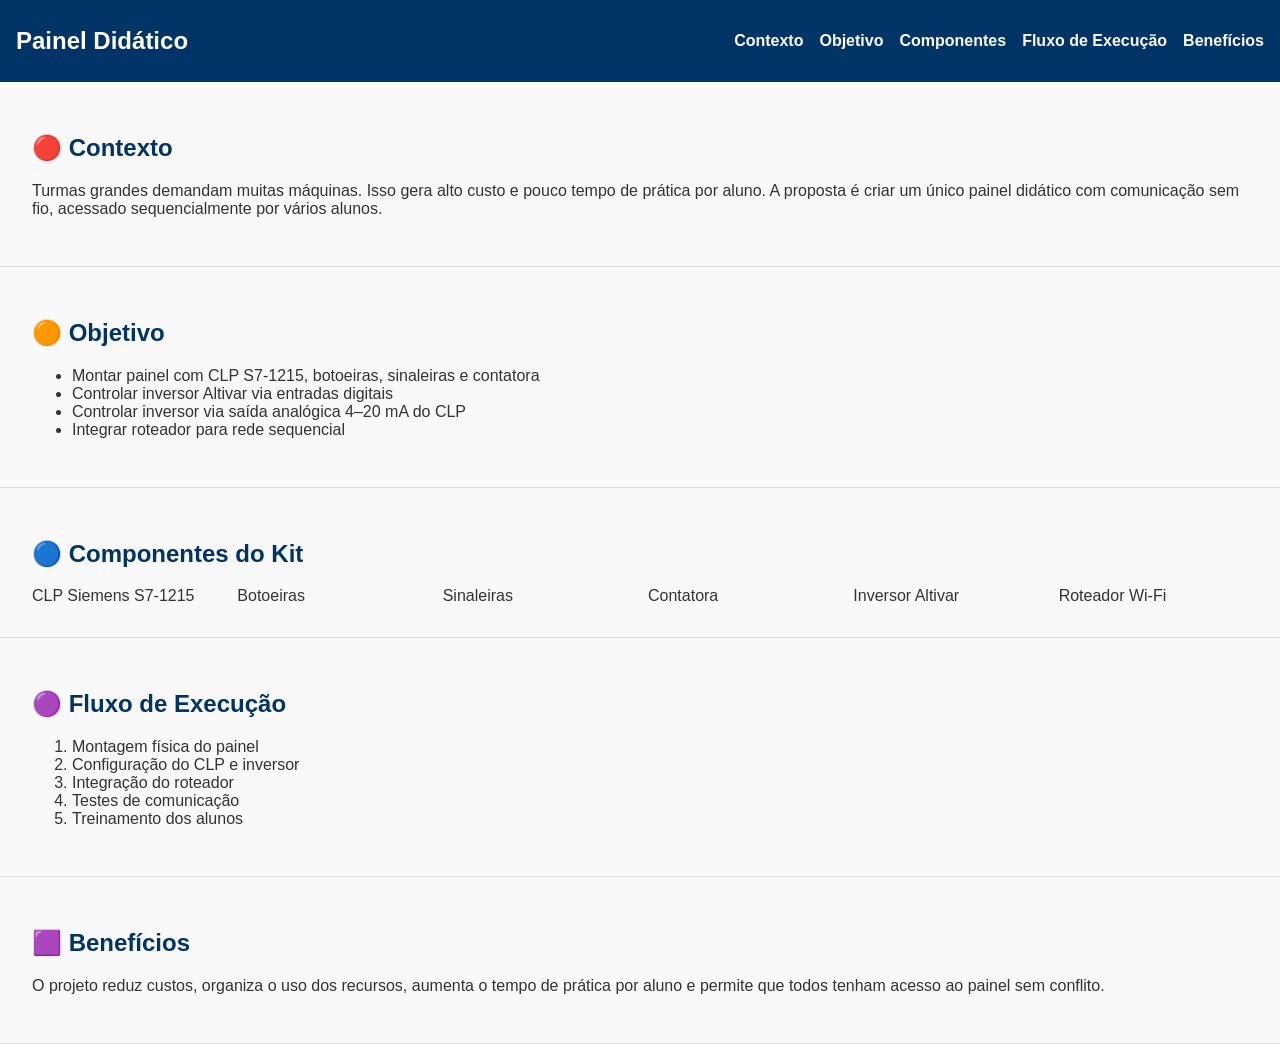
==== index.html @ 99f37e83 "Add files via upload" ====
<!DOCTYPE html>
<html lang="pt-br">
<head>
  <meta charset="UTF-8" />
  <meta name="viewport" content="width=device-width, initial-scale=1.0" />
  <title>Painel Didático</title>
  <link rel="stylesheet" href="style.css" />
</head>
<body>
  <nav>
    <h1>Painel Didático</h1>
    <ul>
      <li><a href="#contexto">Contexto</a></li>
      <li><a href="#objetivo">Objetivo</a></li>
      <li><a href="#componentes">Componentes</a></li>
      <li><a href="#fluxo">Fluxo de Execução</a></li>
      <li><a href="#beneficios">Benefícios</a></li>
    </ul>
  </nav>

  <section id="contexto">
    <h2>🔴 Contexto</h2>
    <p>Turmas grandes demandam muitas máquinas. Isso gera alto custo e pouco tempo de prática por aluno. A proposta é criar um único painel didático com comunicação sem fio, acessado sequencialmente por vários alunos.</p>
  </section>

  <section id="objetivo">
    <h2>🟠 Objetivo</h2>
    <ul>
      <li>Montar painel com CLP S7‑1215, botoeiras, sinaleiras e contatora</li>
      <li>Controlar inversor Altivar via entradas digitais</li>
      <li>Controlar inversor via saída analógica 4–20 mA do CLP</li>
      <li>Integrar roteador para rede sequencial</li>
    </ul>
  </section>

  <section id="componentes">
    <h2>🔵 Componentes do Kit</h2>
    <div class="grid">
      <div>CLP Siemens S7‑1215</div>
      <div>Botoeiras</div>
      <div>Sinaleiras</div>
      <div>Contatora</div>
      <div>Inversor Altivar</div>
      <div>Roteador Wi-Fi</div>
    </div>
  </section>

  <section id="fluxo">
    <h2>🟣 Fluxo de Execução</h2>
    <ol>
      <li>Montagem física do painel</li>
      <li>Configuração do CLP e inversor</li>
      <li>Integração do roteador</li>
      <li>Testes de comunicação</li>
      <li>Treinamento dos alunos</li>
    </ol>
  </section>

  <section id="beneficios">
    <h2>🟪 Benefícios</h2>
    <p>O projeto reduz custos, organiza o uso dos recursos, aumenta o tempo de prática por aluno e permite que todos tenham acesso ao painel sem conflito.</p>
  </section>
</body>
</html>
---- style.css ----
body {
  font-family: 'Segoe UI', sans-serif;
  margin: 0;
  padding: 0;
  background: #f9f9f9;
  color: #333;
}

nav {
  background-color: #003366;
  color: white;
  padding: 1rem;
  display: flex;
  justify-content: space-between;
  align-items: center;
}

nav h1 {
  margin: 0;
  font-size: 1.5rem;
}

nav ul {
  list-style: none;
  display: flex;
  gap: 1rem;
}

nav ul li a {
  color: white;
  text-decoration: none;
  font-weight: bold;
}

section {
  padding: 2rem;
  border-bottom: 1px solid #ddd;
}

h2 {
  color: #003366;
}

.grid {
  display: grid;
  grid-template-columns: repeat(auto-fit, minmax(150px, 1fr));
  gap: 1rem;
  margin-top: 1rem;
}
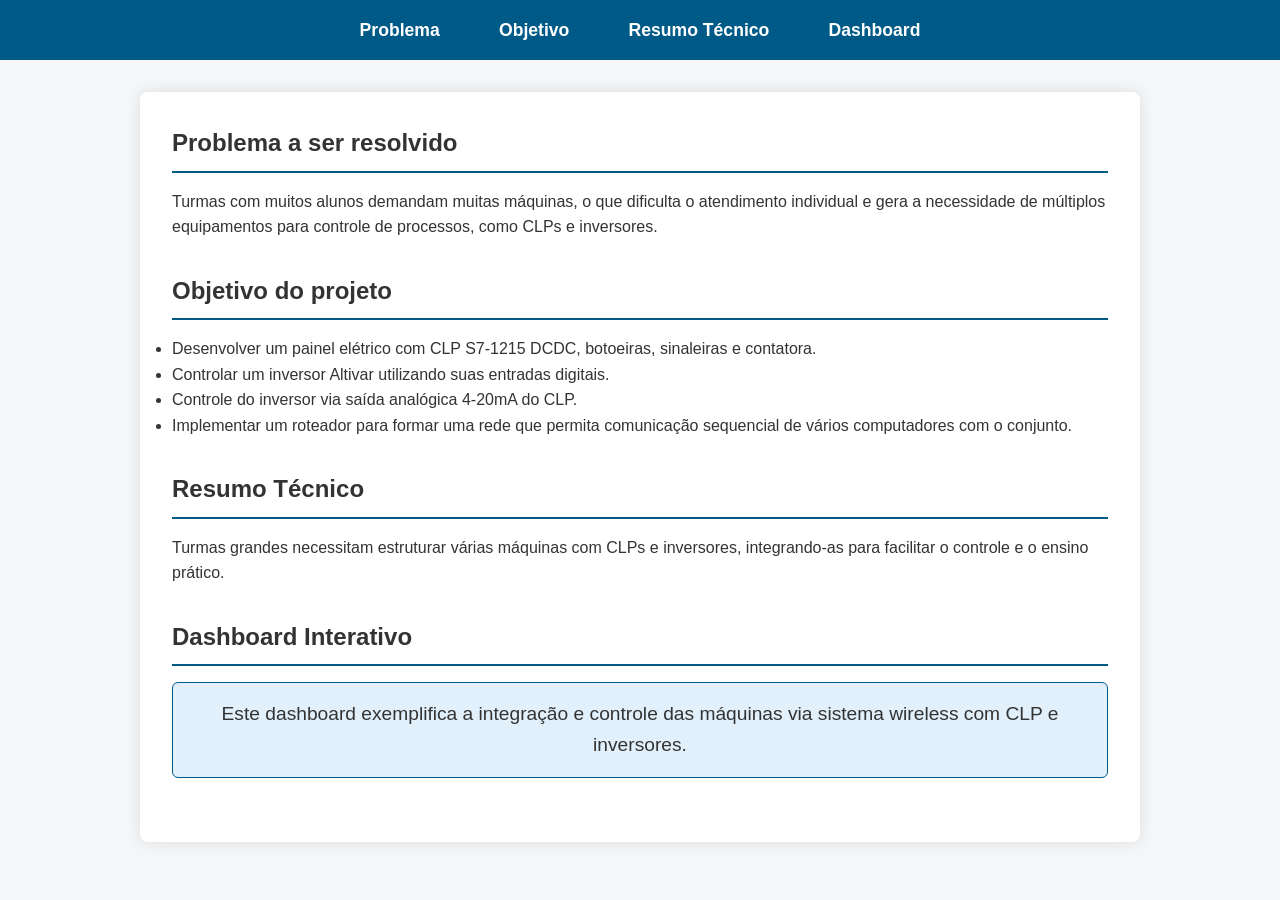
==== commit ff408be2: "Add files via upload" ====
--- a/index.html
+++ b/index.html
@@ -1,64 +1,47 @@
 <!DOCTYPE html>
-<html lang="pt-br">
+<html lang="pt-BR">
 <head>
-  <meta charset="UTF-8" />
-  <meta name="viewport" content="width=device-width, initial-scale=1.0" />
-  <title>Painel Didático</title>
-  <link rel="stylesheet" href="style.css" />
+<meta charset="UTF-8">
+<meta name="viewport" content="width=device-width, initial-scale=1.0">
+<title>Dashboard Painel de Comando Wireless</title>
+<link rel="stylesheet" href="style.css">
 </head>
 <body>
-  <nav>
-    <h1>Painel Didático</h1>
-    <ul>
-      <li><a href="#contexto">Contexto</a></li>
-      <li><a href="#objetivo">Objetivo</a></li>
-      <li><a href="#componentes">Componentes</a></li>
-      <li><a href="#fluxo">Fluxo de Execução</a></li>
-      <li><a href="#beneficios">Benefícios</a></li>
-    </ul>
-  </nav>
-
-  <section id="contexto">
-    <h2>🔴 Contexto</h2>
-    <p>Turmas grandes demandam muitas máquinas. Isso gera alto custo e pouco tempo de prática por aluno. A proposta é criar um único painel didático com comunicação sem fio, acessado sequencialmente por vários alunos.</p>
-  </section>
-
-  <section id="objetivo">
-    <h2>🟠 Objetivo</h2>
-    <ul>
-      <li>Montar painel com CLP S7‑1215, botoeiras, sinaleiras e contatora</li>
-      <li>Controlar inversor Altivar via entradas digitais</li>
-      <li>Controlar inversor via saída analógica 4–20 mA do CLP</li>
-      <li>Integrar roteador para rede sequencial</li>
-    </ul>
-  </section>
-
-  <section id="componentes">
-    <h2>🔵 Componentes do Kit</h2>
-    <div class="grid">
-      <div>CLP Siemens S7‑1215</div>
-      <div>Botoeiras</div>
-      <div>Sinaleiras</div>
-      <div>Contatora</div>
-      <div>Inversor Altivar</div>
-      <div>Roteador Wi-Fi</div>
-    </div>
-  </section>
-
-  <section id="fluxo">
-    <h2>🟣 Fluxo de Execução</h2>
-    <ol>
-      <li>Montagem física do painel</li>
-      <li>Configuração do CLP e inversor</li>
-      <li>Integração do roteador</li>
-      <li>Testes de comunicação</li>
-      <li>Treinamento dos alunos</li>
-    </ol>
-  </section>
-
-  <section id="beneficios">
-    <h2>🟪 Benefícios</h2>
-    <p>O projeto reduz custos, organiza o uso dos recursos, aumenta o tempo de prática por aluno e permite que todos tenham acesso ao painel sem conflito.</p>
-  </section>
+<header>
+<nav class="navbar">
+<ul class="nav-menu">
+<li><a href="#problema">Problema</a></li>
+<li><a href="#objetivo">Objetivo</a></li>
+<li><a href="#resumo-tecnico">Resumo Técnico</a></li>
+<li><a href="#dashboard">Dashboard</a></li>
+</ul>
+</nav>
+</header>
+<main>
+<section id="problema">
+<h2>Problema a ser resolvido</h2>
+<p>Turmas com muitos alunos demandam muitas máquinas, o que dificulta o atendimento individual e gera a necessidade de múltiplos equipamentos para controle de processos, como CLPs e inversores.</p>
+</section>
+<section id="objetivo">
+<h2>Objetivo do projeto</h2>
+<ul>
+<li>Desenvolver um painel elétrico com CLP S7-1215 DCDC, botoeiras, sinaleiras e contatora.</li>
+<li>Controlar um inversor Altivar utilizando suas entradas digitais.</li>
+<li>Controle do inversor via saída analógica 4-20mA do CLP.</li>
+<li>Implementar um roteador para formar uma rede que permita comunicação sequencial de vários computadores com o conjunto.</li>
+</ul>
+</section>
+<section id="resumo-tecnico">
+<h2>Resumo Técnico</h2>
+<p>Turmas grandes necessitam estruturar várias máquinas com CLPs e inversores, integrando-as para facilitar o controle e o ensino prático.</p>
+</section>
+<section id="dashboard">
+<h2>Dashboard Interativo</h2>
+<div id="info">
+<p>Este dashboard exemplifica a integração e controle das máquinas via sistema wireless com CLP e inversores.</p>
+</div>
+</section>
+</main>
+<script src="app.js"></script>
 </body>
 </html>
--- a/style.css
+++ b/style.css
@@ -1,49 +1,73 @@
-body {
-  font-family: 'Segoe UI', sans-serif;
+* {
+  box-sizing: border-box;
   margin: 0;
   padding: 0;
-  background: #f9f9f9;
+  font-family: 'Segoe UI', Tahoma, Geneva, Verdana, sans-serif;
+}
+body {
+  background-color: #f4f6f8;
   color: #333;
+  line-height: 1.6;
+  min-height: 100vh;
 }
-
-nav {
-  background-color: #003366;
-  color: white;
+header {
+  background-color: #005a87;
+  color: #fff;
+  padding: 1rem 0;
+}
+.navbar {
+  max-width: 1200px;
+  margin: 0 auto;
+}
+.nav-menu {
+  display: flex;
+  justify-content: center;
+  list-style: none;
+}
+.nav-menu li {
+  margin: 0 20px;
+}
+.nav-menu a {
+  color: #fff;
+  text-decoration: none;
+  font-weight: 600;
+  font-size: 1.1rem;
+  padding: 0.4rem 0.6rem;
+  transition: background-color 0.3s ease;
+}
+.nav-menu a:hover {
+  background-color: #003d5c;
+  border-radius: 4px;
+}
+main {
+  max-width: 1000px;
+  margin: 2rem auto;
+  background: #fff;
+  padding: 2rem;
+  border-radius: 8px;
+  box-shadow: 0 0 15px rgba(0,0,0,0.1);
+}
+section {
+  margin-bottom: 2rem;
+}
+section h2 {
+  border-bottom: 2px solid #005a87;
+  padding-bottom: 0.5rem;
+  margin-bottom: 1rem;
+}
+#dashboard #info {
+  background-color: #e1f0fb;
+  border: 1px solid #005a87;
   padding: 1rem;
-  display: flex;
-  justify-content: space-between;
-  align-items: center;
+  border-radius: 6px;
+  font-size: 1.2rem;
+  text-align: center;
 }
-
-nav h1 {
-  margin: 0;
-  font-size: 1.5rem;
+@media (max-width: 768px) {
+  .nav-menu {
+    flex-direction: column;
+  }
+  .nav-menu li {
+    margin: 10px 0;
+  }
 }
-
-nav ul {
-  list-style: none;
-  display: flex;
-  gap: 1rem;
-}
-
-nav ul li a {
-  color: white;
-  text-decoration: none;
-  font-weight: bold;
-}
-
-section {
-  padding: 2rem;
-  border-bottom: 1px solid #ddd;
-}
-
-h2 {
-  color: #003366;
-}
-
-.grid {
-  display: grid;
-  grid-template-columns: repeat(auto-fit, minmax(150px, 1fr));
-  gap: 1rem;
-  margin-top: 1rem;
-}
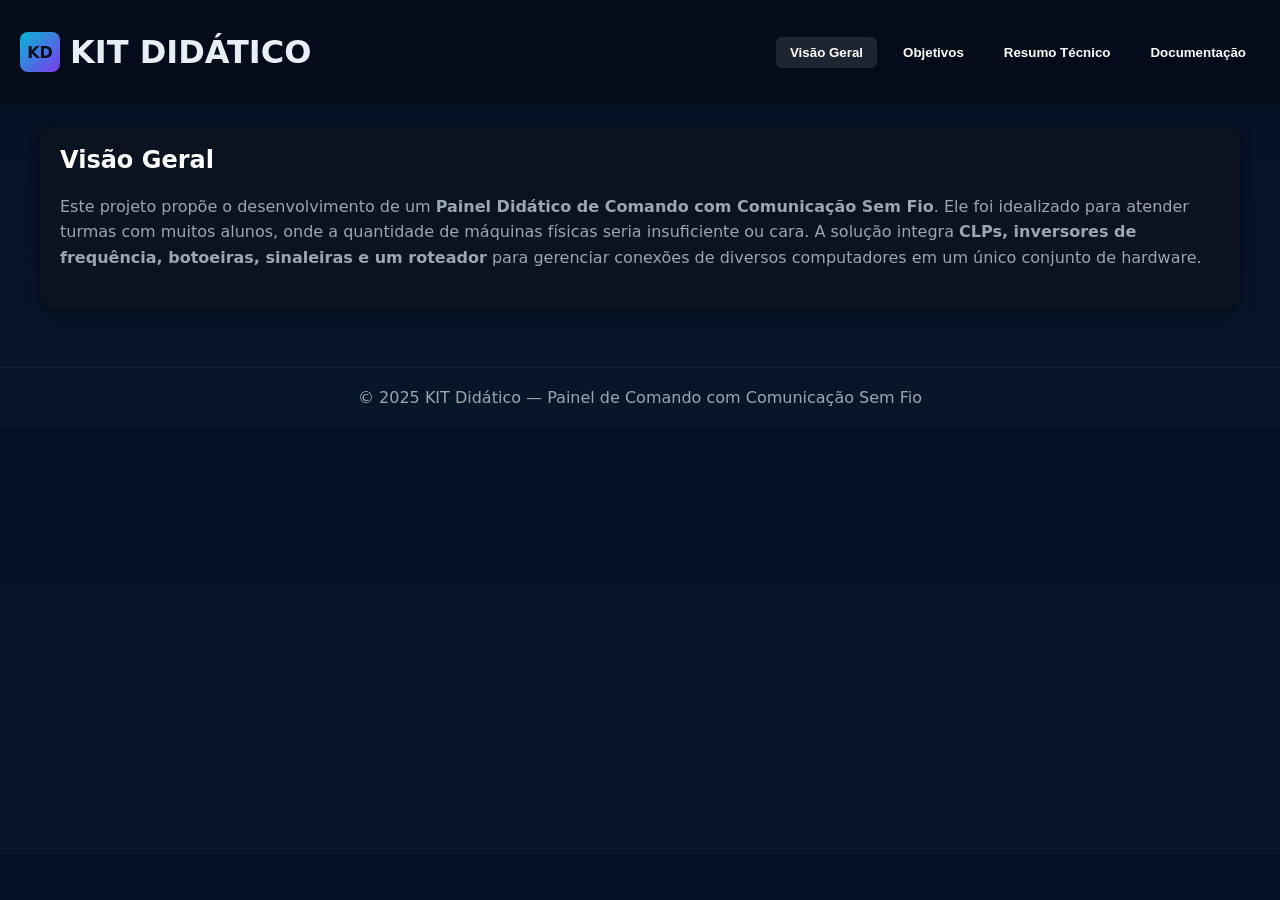
==== commit ef1dd7b9: "Update and rename dashboard.html to index.html" ====
--- a/index.html
+++ b/index.html
@@ -1,47 +1,120 @@
-<!DOCTYPE html>
+<!doctype html>
 <html lang="pt-BR">
 <head>
-<meta charset="UTF-8">
-<meta name="viewport" content="width=device-width, initial-scale=1.0">
-<title>Dashboard Painel de Comando Wireless</title>
-<link rel="stylesheet" href="style.css">
+<meta charset="utf-8" />
+<meta name="viewport" content="width=device-width,initial-scale=1" />
+<title>KIT DIDÁTICO — Painel de Comando com Comunicação Sem Fio</title>
+<style>
+  :root{
+    --bg:#0f1724;
+    --card:#0b1220;
+    --accent:#06b6d4;
+    --muted:#9aa6b2;
+    font-family: Inter, system-ui, -apple-system, "Segoe UI", Roboto, "Helvetica Neue", Arial;
+  }
+  body{margin:0;background:linear-gradient(180deg,#061025 0%, #08162a 100%);color:#e6eef6}
+  header{
+    display:flex;align-items:center;justify-content:space-between;
+    padding:12px 20px;background:rgba(0,0,0,0.3);border-bottom:1px solid rgba(255,255,255,0.05);
+    position:sticky;top:0;z-index:10;
+  }
+  .brand{display:flex;align-items:center;gap:10px}
+  .logo{width:40px;height:40px;border-radius:8px;background:linear-gradient(135deg,var(--accent),#7c3aed);display:flex;align-items:center;justify-content:center;font-weight:700;color:#041022}
+  nav ul{display:flex;gap:12px;list-style:none;margin:0;padding:0}
+  nav button{
+    background:none;border:none;color:#fff;font-weight:600;cursor:pointer;padding:8px 14px;border-radius:6px
+  }
+  nav button.active,nav button:hover{background:rgba(255,255,255,0.1)}
+  main{padding:20px;max-width:1200px;margin:auto}
+  section{display:none}
+  section.active{display:block}
+  h2{margin-top:0;color:#fff}
+  p,li{color:var(--muted);line-height:1.6}
+  .card{
+    background:var(--card);padding:20px;border-radius:12px;box-shadow:0 4px 12px rgba(0,0,0,0.4);margin-bottom:20px
+  }
+  footer{text-align:center;color:var(--muted);padding:20px 0;border-top:1px solid rgba(255,255,255,0.05);margin-top:20px}
+</style>
 </head>
 <body>
 <header>
-<nav class="navbar">
-<ul class="nav-menu">
-<li><a href="#problema">Problema</a></li>
-<li><a href="#objetivo">Objetivo</a></li>
-<li><a href="#resumo-tecnico">Resumo Técnico</a></li>
-<li><a href="#dashboard">Dashboard</a></li>
-</ul>
-</nav>
+  <div class="brand">
+    <div class="logo">KD</div>
+    <h1>KIT DIDÁTICO</h1>
+  </div>
+  <nav>
+    <ul>
+      <li><button class="active" onclick="show('overview')">Visão Geral</button></li>
+      <li><button onclick="show('objetivos')">Objetivos</button></li>
+      <li><button onclick="show('tecnico')">Resumo Técnico</button></li>
+      <li><button onclick="show('docs')">Documentação</button></li>
+    </ul>
+  </nav>
 </header>
+
 <main>
-<section id="problema">
-<h2>Problema a ser resolvido</h2>
-<p>Turmas com muitos alunos demandam muitas máquinas, o que dificulta o atendimento individual e gera a necessidade de múltiplos equipamentos para controle de processos, como CLPs e inversores.</p>
-</section>
-<section id="objetivo">
-<h2>Objetivo do projeto</h2>
-<ul>
-<li>Desenvolver um painel elétrico com CLP S7-1215 DCDC, botoeiras, sinaleiras e contatora.</li>
-<li>Controlar um inversor Altivar utilizando suas entradas digitais.</li>
-<li>Controle do inversor via saída analógica 4-20mA do CLP.</li>
-<li>Implementar um roteador para formar uma rede que permita comunicação sequencial de vários computadores com o conjunto.</li>
-</ul>
-</section>
-<section id="resumo-tecnico">
-<h2>Resumo Técnico</h2>
-<p>Turmas grandes necessitam estruturar várias máquinas com CLPs e inversores, integrando-as para facilitar o controle e o ensino prático.</p>
-</section>
-<section id="dashboard">
-<h2>Dashboard Interativo</h2>
-<div id="info">
-<p>Este dashboard exemplifica a integração e controle das máquinas via sistema wireless com CLP e inversores.</p>
-</div>
-</section>
+  <!-- Visão Geral -->
+  <section id="overview" class="active">
+    <div class="card">
+      <h2>Visão Geral</h2>
+      <p>Este projeto propõe o desenvolvimento de um <strong>Painel Didático de Comando com Comunicação Sem Fio</strong>. 
+      Ele foi idealizado para atender turmas com muitos alunos, onde a quantidade de máquinas físicas seria insuficiente ou cara. 
+      A solução integra <strong>CLPs, inversores de frequência, botoeiras, sinaleiras e um roteador</strong> para gerenciar conexões de diversos computadores em um único conjunto de hardware.</p>
+    </div>
+  </section>
+
+  <!-- Objetivos -->
+  <section id="objetivos">
+    <div class="card">
+      <h2>Objetivos do Projeto</h2>
+      <ul>
+        <li>Montar um painel elétrico com CLP Siemens S7-1200, botoeiras, sinaleiras e contatora.</li>
+        <li>Permitir controle do inversor Altivar por entradas digitais.</li>
+        <li>Controlar o inversor pela saída analógica de 4–20 mA do CLP.</li>
+        <li>Integrar um roteador para permitir que vários computadores acessem o painel (um por vez).</li>
+        <li>Fornecer um recurso didático para aulas práticas, sem necessidade de múltiplos kits por aluno.</li>
+      </ul>
+    </div>
+  </section>
+
+  <!-- Resumo Técnico -->
+  <section id="tecnico">
+    <div class="card">
+      <h2>Resumo Técnico</h2>
+      <p>O painel didático terá:</p>
+      <ul>
+        <li><strong>CLP Siemens S7-1200</strong> com módulos digitais e analógicos.</li>
+        <li><strong>Inversor Altivar</strong> controlado via sinal analógico 4–20 mA e entradas digitais.</li>
+        <li><strong>Roteador</strong> para criar uma rede interna que permita a conexão controlada de vários PCs.</li>
+        <li><strong>Botoeiras e sinaleiras</strong> para simulação prática de comandos e sinalização.</li>
+        <li><strong>Contatora</strong> para acionamento de cargas.</li>
+      </ul>
+      <p>O objetivo técnico é construir uma infraestrutura modular, escalável e fácil de usar em aulas, facilitando a integração de conceitos de automação industrial.</p>
+    </div>
+  </section>
+
+  <!-- Documentação -->
+  <section id="docs">
+    <div class="card">
+      <h2>Documentação e Guia</h2>
+      <p>Este projeto está alinhado ao <strong>Guia Prático de Projetos Integradores (SENAI)</strong>, que apresenta a metodologia, etapas e critérios para avaliação de projetos técnicos.</p>
+      <p>O dashboard serve como material de apoio ao instrutor, permitindo apresentar de forma visual e clara os objetivos, componentes e arquitetura do painel didático.</p>
+      <p><em>Referência:</em> Guia Prático Projetos Integradores — Escola.:contentReference[oaicite:0]{index=0}</p>
+    </div>
+  </section>
 </main>
-<script src="app.js"></script>
+
+<footer>
+  © 2025 KIT Didático — Painel de Comando com Comunicação Sem Fio
+</footer>
+
+<script>
+function show(id){
+  document.querySelectorAll('section').forEach(s=>s.classList.remove('active'));
+  document.getElementById(id).classList.add('active');
+  document.querySelectorAll('nav button').forEach(b=>b.classList.remove('active'));
+  document.querySelector(`nav button[onclick="show('${id}')"]`).classList.add('active');
+}
+</script>
 </body>
 </html>
